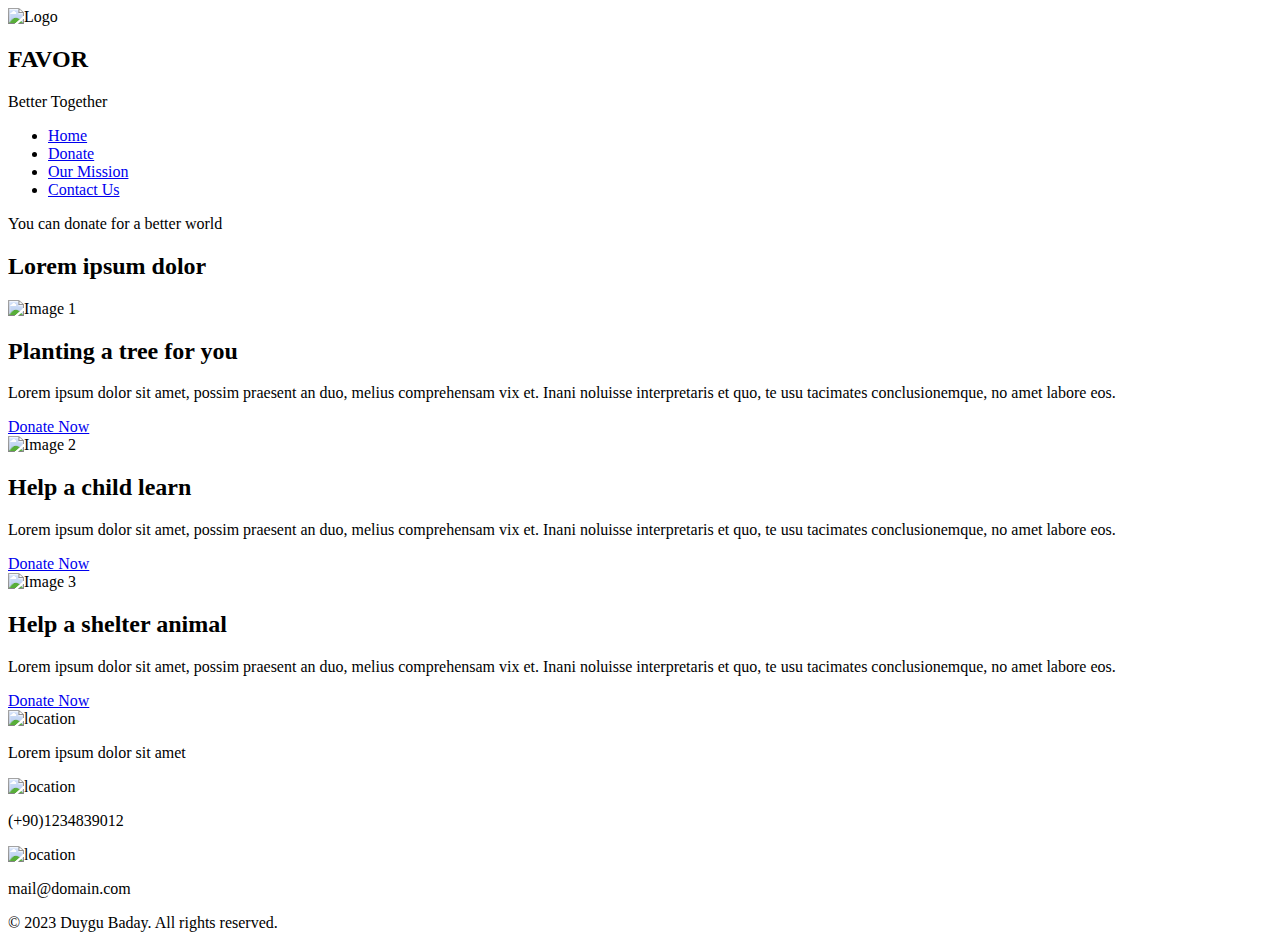
==== donate.html @ 31e2194d "f" ====
<!DOCTYPE html>
<html>

<head>
    <meta charset="utf-8">
    <title>Home</title>
    <link rel="stylesheet" type="text/css" href="css/style.css">
</head>

<body>
    <header>
        <div class="toolbar">
            <div class="logo">
                <img src="images/logo.png" alt="Logo">
                <h2> FAVOR </h2>
				<p> Better Together </p>	
            </div>
            <nav>
                <ul class="navigation">
                    <li class="n-item"><a class="nav-action" href="index.html">Home</a></li>
                    <li class="n-item"><a class="nav-action" href="donate.html">Donate</a></li>
                    <li class="n-item"><a class="nav-action" href="our-mission.html">Our Mission</a></li>
                    <li class="n-item"><a class="nav-action" href="contact-us.html">Contact Us</a></li>
                </ul>
            </nav>
        </div>
    </header>
    <main>
        <div class="donate-text">
            <p>You can donate for a better world</p>
            <h2>Lorem ipsum dolor</h2>
        </div>
        <div class="donate-cards">
            <div class="donate-card">
                <img src="images/donateImage3.jpg" alt="Image 1">
                <h2>Planting a tree for you</h2>
                <p>Lorem ipsum dolor sit amet, possim praesent an duo, melius comprehensam vix et. Inani noluisse
                    interpretaris et quo, te usu
                    tacimates conclusionemque, no amet labore eos.</p>
                <a href="donate.html" class="donate-button">Donate Now</a>
            </div>

            <div class="donate-card">
                <img src="images/donateImage1.png" alt="Image 2">
                <h2>Help a child learn</h2>
                <p>Lorem ipsum dolor sit amet, possim praesent an duo, melius comprehensam vix et. Inani noluisse
                    interpretaris et quo, te usu
                    tacimates conclusionemque, no amet labore eos.</p>
                <a href="donate.html" class="donate-button">Donate Now</a>
            </div>

            <div class="donate-card">
                <img src="images/donateImage2.jpg" alt="Image 3">
                <h2>Help a shelter animal</h2>
                <p>Lorem ipsum dolor sit amet, possim praesent an duo, melius comprehensam vix et. Inani noluisse
                    interpretaris et quo, te usu
                    tacimates conclusionemque, no amet labore eos.</p>
                <a href="donate.html" class="donate-button">Donate Now</a>
            </div>
            <div id="founders"></div>
        </div>
    </main>
    <footer>
        <div class="top-footer">
            <img src="images/locationIcon.png" alt="location">
            <p>Lorem ipsum dolor sit amet</p>
            <img src="images/phoneIcon.jpg" alt="location">
            <p>(+90)1234839012</p>
            <img src="images/mailIcon.jpg" alt="location">
            <p>mail@domain.com</p>
        </div>
        <div class="bottom-footer">
            <p>© 2023 Duygu Baday. All rights reserved. </p>
        </div>
    </footer>
</body>

</html>
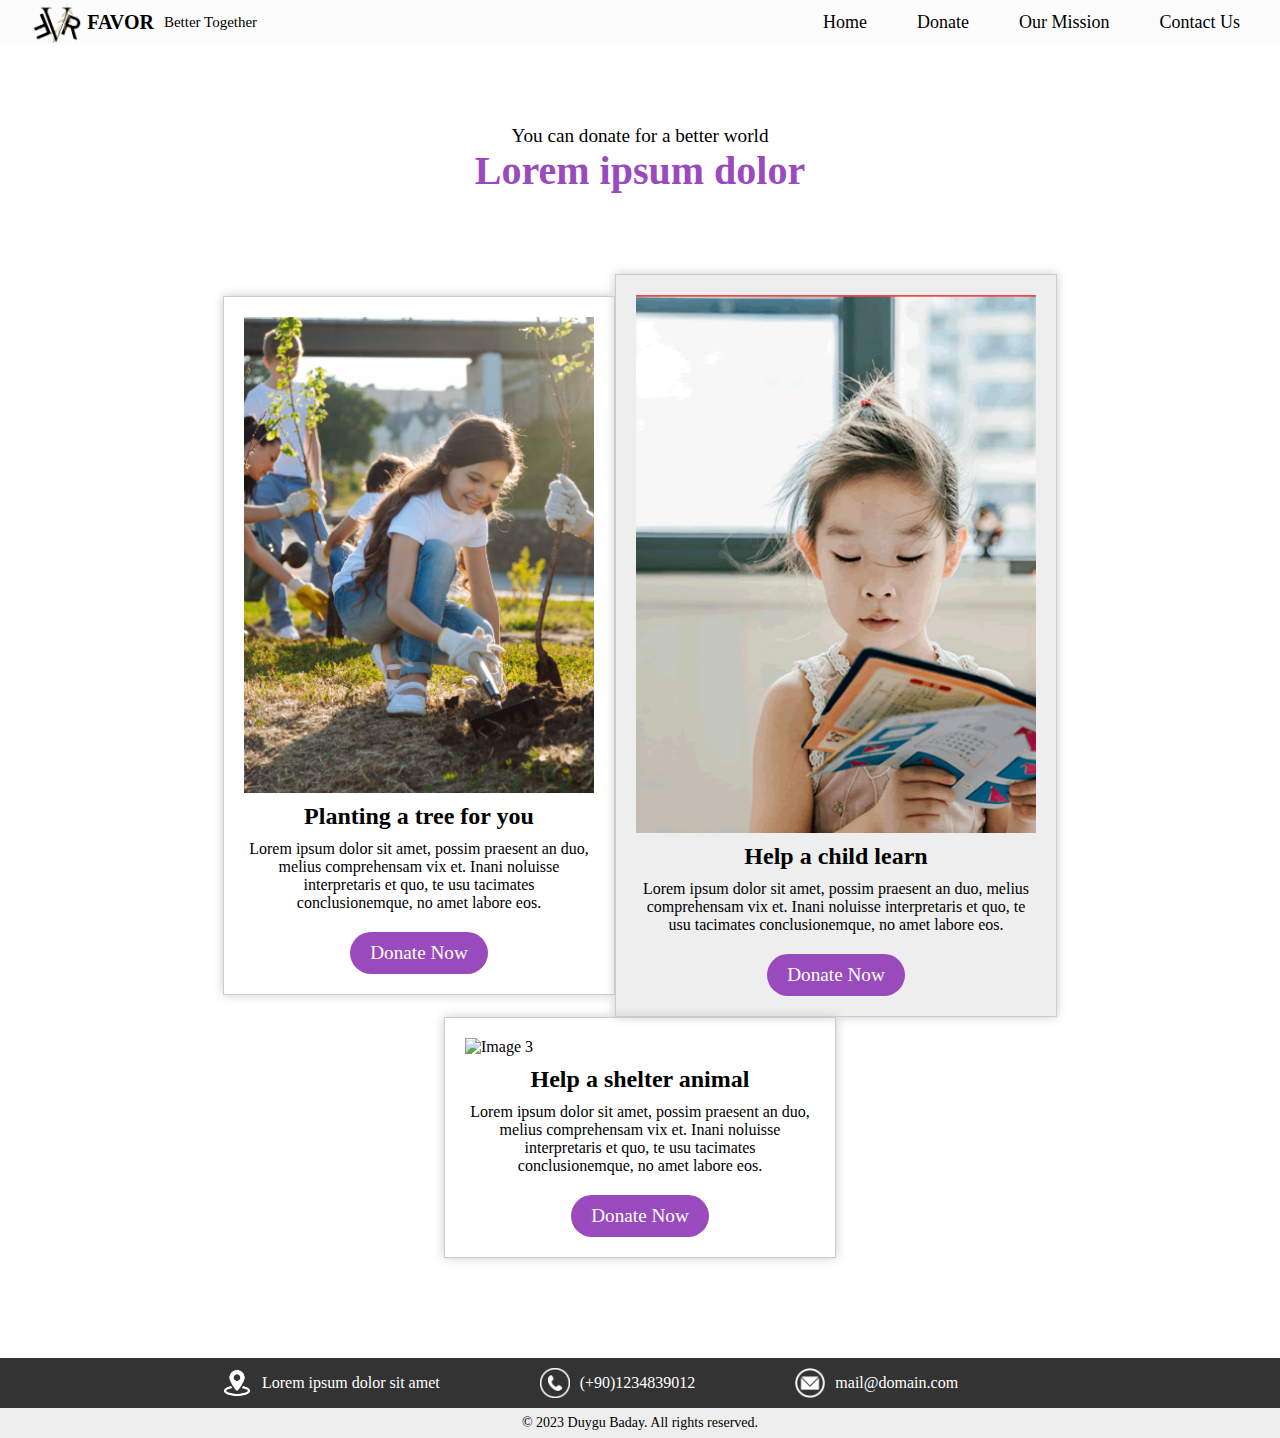
==== commit b5898e01: "dogs id added" ====
--- a/donate.html
+++ b/donate.html
@@ -50,7 +50,7 @@
             </div>
 
             <div class="donate-card">
-                <img src="images/donateImage2.jpg" alt="Image 3">
+                <img id="dogs" alt="Image 3">
                 <h2>Help a shelter animal</h2>
                 <p>Lorem ipsum dolor sit amet, possim praesent an duo, melius comprehensam vix et. Inani noluisse
                     interpretaris et quo, te usu
@@ -75,4 +75,4 @@
     </footer>
 </body>
 
-</html>+</html>
--- a/css/style.css
+++ b/css/style.css
@@ -0,0 +1,389 @@
+* {
+  margin: 0;
+  padding: 0;
+}
+
+body {
+  overflow-y: scroll;
+}
+.logo{
+  display: flex;
+  align-items: center;
+}
+.logo h2{
+  margin-left: -25px;
+  font-size: 20px;
+  
+}
+.logo p{
+  margin-left: 10px;
+  font-size: 15px;
+}
+.toolbar {
+  margin: 0;
+  padding: 0;
+  box-sizing: border-box;
+  display: flex;
+  justify-content: space-between;
+  align-items: center;
+  height: 45px;
+  background-color: rgb(252, 252, 252);
+}
+
+.navigation {
+  list-style-type: none;
+}
+
+.navigation li {
+  margin-left: 30px;
+}
+
+.navigation a.nav-action:hover {
+  color: rgb(180, 39, 180);
+}
+
+.logo img {
+  height: 40px;
+  padding: 30px;
+}
+
+.navigation {
+  display: flex;
+}
+
+.navigation li {
+  margin-right: 20px;
+}
+
+.navigation li:last-child {
+  margin-right: 40px;
+}
+
+.navigation a {
+  color: black;
+  text-decoration: none;
+  font-size: 18px;
+}
+
+.banner {
+  background-image: url("../images/image1.jpg");
+  background-repeat: no-repeat;
+  background-size: cover;
+  color: #ffffff;
+  object-fit: cover;
+  height: 600px;
+  width: 100%;
+}
+
+.banner-top {
+  background: linear-gradient(to bottom, rgba(171, 47, 82, 0.62) 0%, #99b0e1 100%);
+  padding: 432px 0px 170px;
+}
+
+.banner h1 {
+  color: #ffffff;
+}
+
+.banner p {
+  color: #ffffff;
+  margin: 15px auto 15px;
+  max-width: 670px
+}
+
+.banner-text .banner-button {
+  display: inline-block;
+  padding: 10px 20px;
+  background-color: #994abd;
+  color: #ffffff;
+  font-size: 1.2em;
+  margin-top: 10px;
+  text-decoration: none;
+  border-radius: 100px;
+}
+
+.banner-text .banner-button:hover {
+  background-color: #ffffff;
+  color: #c53fd6;
+  transition: background-color 0.3s ease-in-out, color 0.3s ease-in-out;
+}
+
+.banner-text {
+  position: absolute;
+  top: 58%;
+  left: 50%;
+  transform: translate(-50%, -50%);
+  text-align: center;
+  z-index: 1;
+}
+.founder-card {
+  display: flex;
+  align-items: center;
+  margin-top: 80px !important;
+  padding: 0 100px;
+  margin: 0 80px;
+}
+
+.founder-card-text {
+  width: 50%;
+  margin-right: 80px !important;
+}
+
+.founder-card img {
+  float: right;
+  height: 400px;
+  margin-left: 100px;
+}
+
+.founder-card h2 {
+  margin-bottom: 30px;
+  margin-top: 0;
+}
+.about-card {
+  display: flex;
+  align-items: center;
+  margin-top: 80px !important;
+  padding: 0 100px;
+  margin: 0 80px;
+}
+
+.about-card-text {
+  flex-direction: column;
+  margin-right: 70px;
+  line-height: 1.5;
+}
+
+.about-card img {
+  width: 50%;
+  margin-right: 20px;
+}
+
+.about-card h2 {
+  font-size: 24px;
+  margin: 0;
+  justify-content: center;
+}
+
+.about-card-text em {
+  color: #994abd !important;
+  font-size: 16px;
+  line-height: 1.5;
+}
+
+.about-card-text p {
+  margin-top: 10px;
+}
+
+.footer{
+  display: inline-block;
+}
+.top-footer {
+  margin-top: 100px;
+  display: flex;
+  justify-content: center;
+  flex-wrap: wrap;
+  align-items: center;
+  background-color: #333333;
+  padding: 10px;
+  margin-bottom: 0 !important;
+}
+
+.top-footer img {
+  width: 30px;
+  margin-right: 10px;
+}
+
+.top-footer p {
+  color: #ffffff;
+  margin-right: 100px;
+}
+
+footer .bottom-footer {
+  background-color: rgb(238, 238, 238);
+  height: 30px;
+  display: flex;
+  justify-content: center;
+  align-items: center;
+  font-size: 14px;
+
+}
+
+/* Donate Part */
+.donate-text {
+  margin-top: 80px;
+  margin-bottom: 80px;
+  text-align: center;
+}
+.donate-text p {
+  font-size: 1.2em;
+}
+.donate-text h2 {
+  color: #994abd;
+  font-size: 2.5em;
+}
+.donate-cards {
+  display: flex;
+  flex-wrap: wrap;
+  justify-content: center;
+  align-items: center;
+  margin-top: 80px;
+  margin-left: 30px;
+  margin-right: 30px;
+}
+
+.donate-card {
+  display: flex;
+  flex-direction: column;
+  justify-content: center;
+  align-items: center;
+  width: 350px;
+  /* margin: 5px; */
+  padding: 20px;
+  border: 1px solid #ccc;
+  box-shadow: 0 0 10px #ccc;
+}
+.donate-card:nth-child(2) {
+  background-color: rgb(238, 238, 238);
+  width: 400px;
+}
+.donate-card img {
+  width: 100%;
+  height: auto;
+  margin-bottom: 10px;
+}
+
+.donate-card h2 {
+  font-size: 1.5rem;
+  margin-bottom: 10px;
+}
+
+.donate-card p {
+  font-size: 1rem;
+  text-align: center;
+  margin-bottom: 10px;
+}
+
+.donate-card .donate-button {
+  display: inline-block;
+  padding: 10px 20px;
+  background-color: #994abd;
+  color: #ffffff;
+  font-size: 1.2em;
+  margin-top: 10px;
+  text-decoration: none;
+  border-radius: 100px;
+}
+
+.donate-card .donate-button:hover {
+  background-color: #ffffff;
+  color: #c53fd6;
+  transition: background-color 0.3s ease-in-out, color 0.3s ease-in-out;
+}
+
+/* Contact-us style */
+
+#contact {
+  display: flex;
+  justify-content: space-between;
+  align-items: center;
+}
+
+#contact-us {
+  margin-top: 30px;
+  margin-left: 250px;
+  width: 500px;
+  padding: 20px;
+  border-radius: 5px;  
+}
+
+form {
+  display: flex;
+  flex-direction: column;
+}
+
+input,
+textarea {
+  padding: 10px;
+  margin-bottom: 20px;
+  border: 1px solid #5c70d1;
+  border-radius: 5px;
+  font-size: 16px;
+}
+
+#map {
+  margin-top: 50px;
+  position: relative;
+  left: -100px;
+}
+#uiTable tr:nth-child(7) td:last-child input {
+  width: 100%;
+  height: auto;
+  min-height: 100px ;
+}
+
+/* Mission Style */
+
+.mission {
+  display: flex;
+  margin-top: 80px;
+  margin-left: 30px;
+  margin-right: 30px;
+  flex-direction: row;
+  justify-content: center;
+  align-items: stretch;
+  height: 100%;
+}
+
+.mission-cards, .mid-mission-card {
+  display: flex;
+  flex-direction: column;
+  align-items: center;
+}
+
+.mission-card {
+  display: flex;
+  flex-direction: column;
+
+}
+
+.mission-card img {
+  width: 100%;
+  max-width: 200px;
+  height: auto;
+}
+
+.mission-card p {
+  font-size: 1.1em;
+  margin: 20px;
+  margin-bottom: 100px;
+}
+
+.mission-definition-card {
+  display: flex;
+  flex-direction: column;
+  justify-content: center;
+  align-items: center;
+  margin-left: -30px;
+}
+
+.mission-definition-card img {
+  width: 100%;
+  height: auto;
+}
+
+.mission-definition-card p {
+  margin: 20px;
+  text-align: center;
+}
+.mission-text {
+  margin-top: 80px;
+  margin-bottom: 80px;
+  text-align: center;
+}
+
+.mission-text h2 {
+  font-size: 2em;
+}
+
+input:invalid:required {
+  border: 1px solid red;
+}
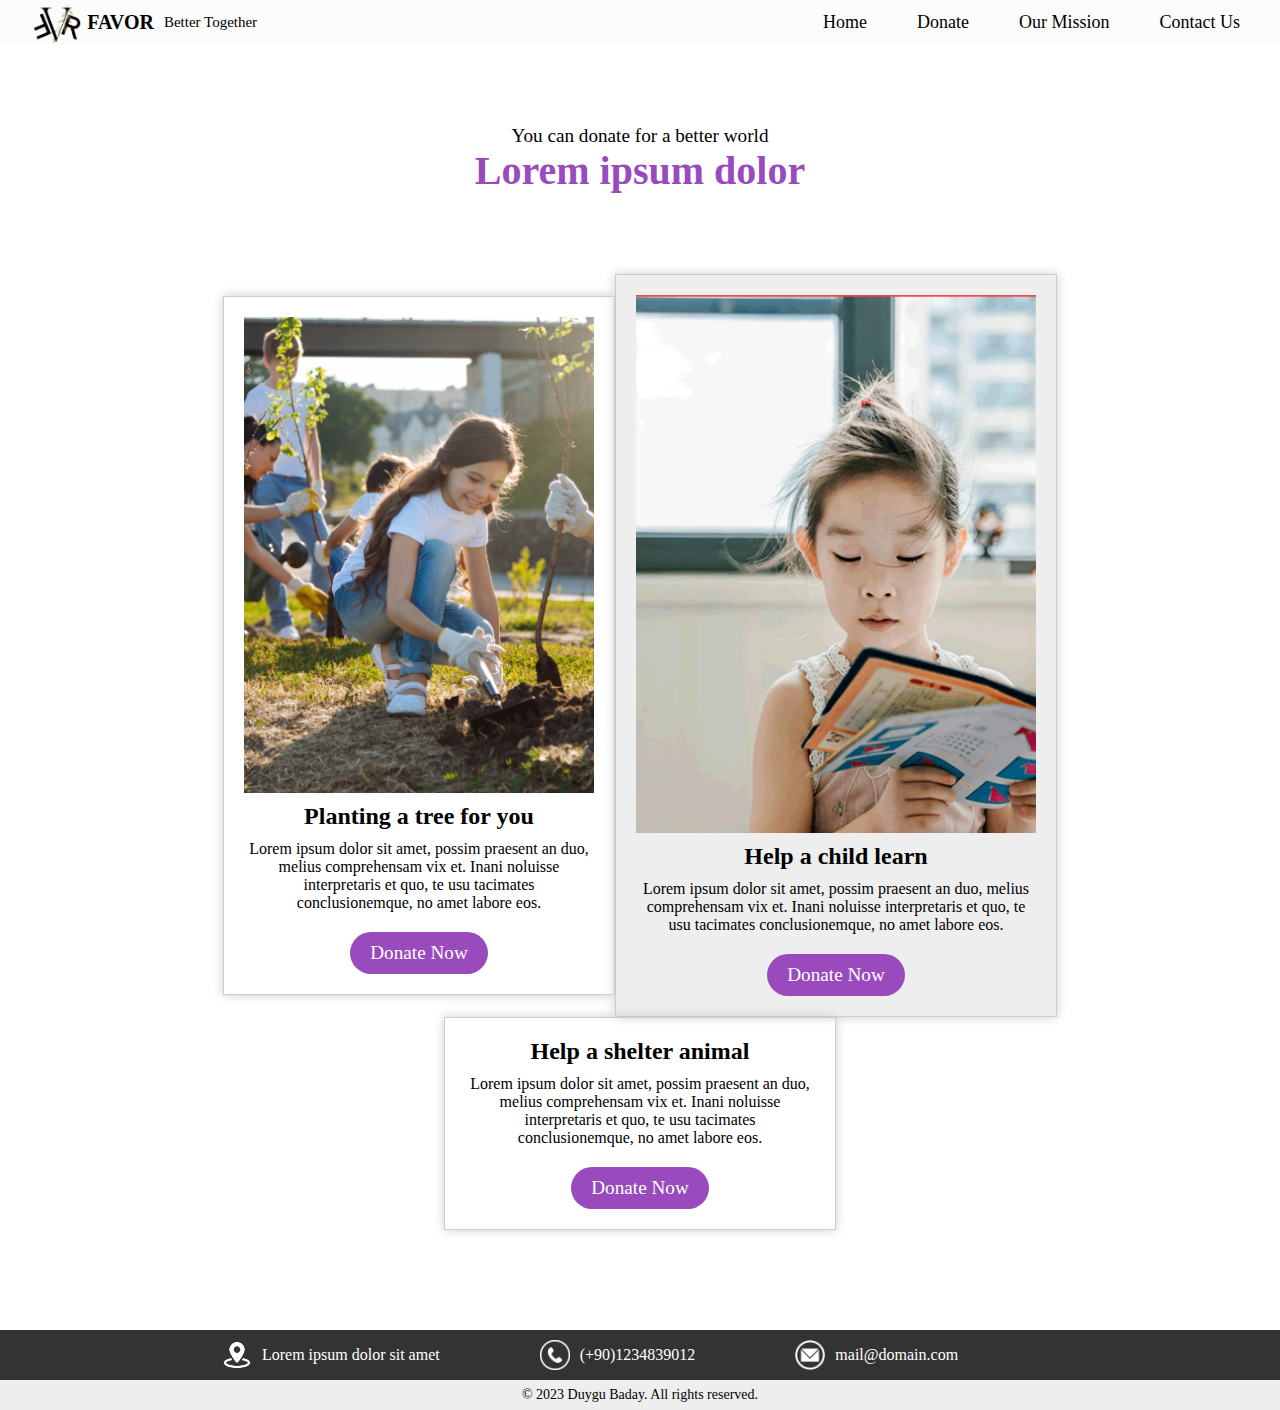
==== commit c88dc7d9: "Update donate.html" ====
--- a/donate.html
+++ b/donate.html
@@ -49,15 +49,12 @@
                 <a href="donate.html" class="donate-button">Donate Now</a>
             </div>
 
-            <div class="donate-card">
-                <img id="dogs" alt="Image 3">
-                <h2>Help a shelter animal</h2>
-                <p>Lorem ipsum dolor sit amet, possim praesent an duo, melius comprehensam vix et. Inani noluisse
-                    interpretaris et quo, te usu
-                    tacimates conclusionemque, no amet labore eos.</p>
-                <a href="donate.html" class="donate-button">Donate Now</a>
-            </div>
-            <div id="founders"></div>
+    <div class="donate-card">
+        <h2 id="dog-image">Help a shelter animal</h2>
+        <p>Lorem ipsum dolor sit amet, possim praesent an duo, melius comprehensam vix et. Inani noluisse interpretaris et quo, te usu
+            tacimates conclusionemque, no amet labore eos.</p>
+        <a href="donate.html" class="donate-button">Donate Now</a>
+    </div>
         </div>
     </main>
     <footer>
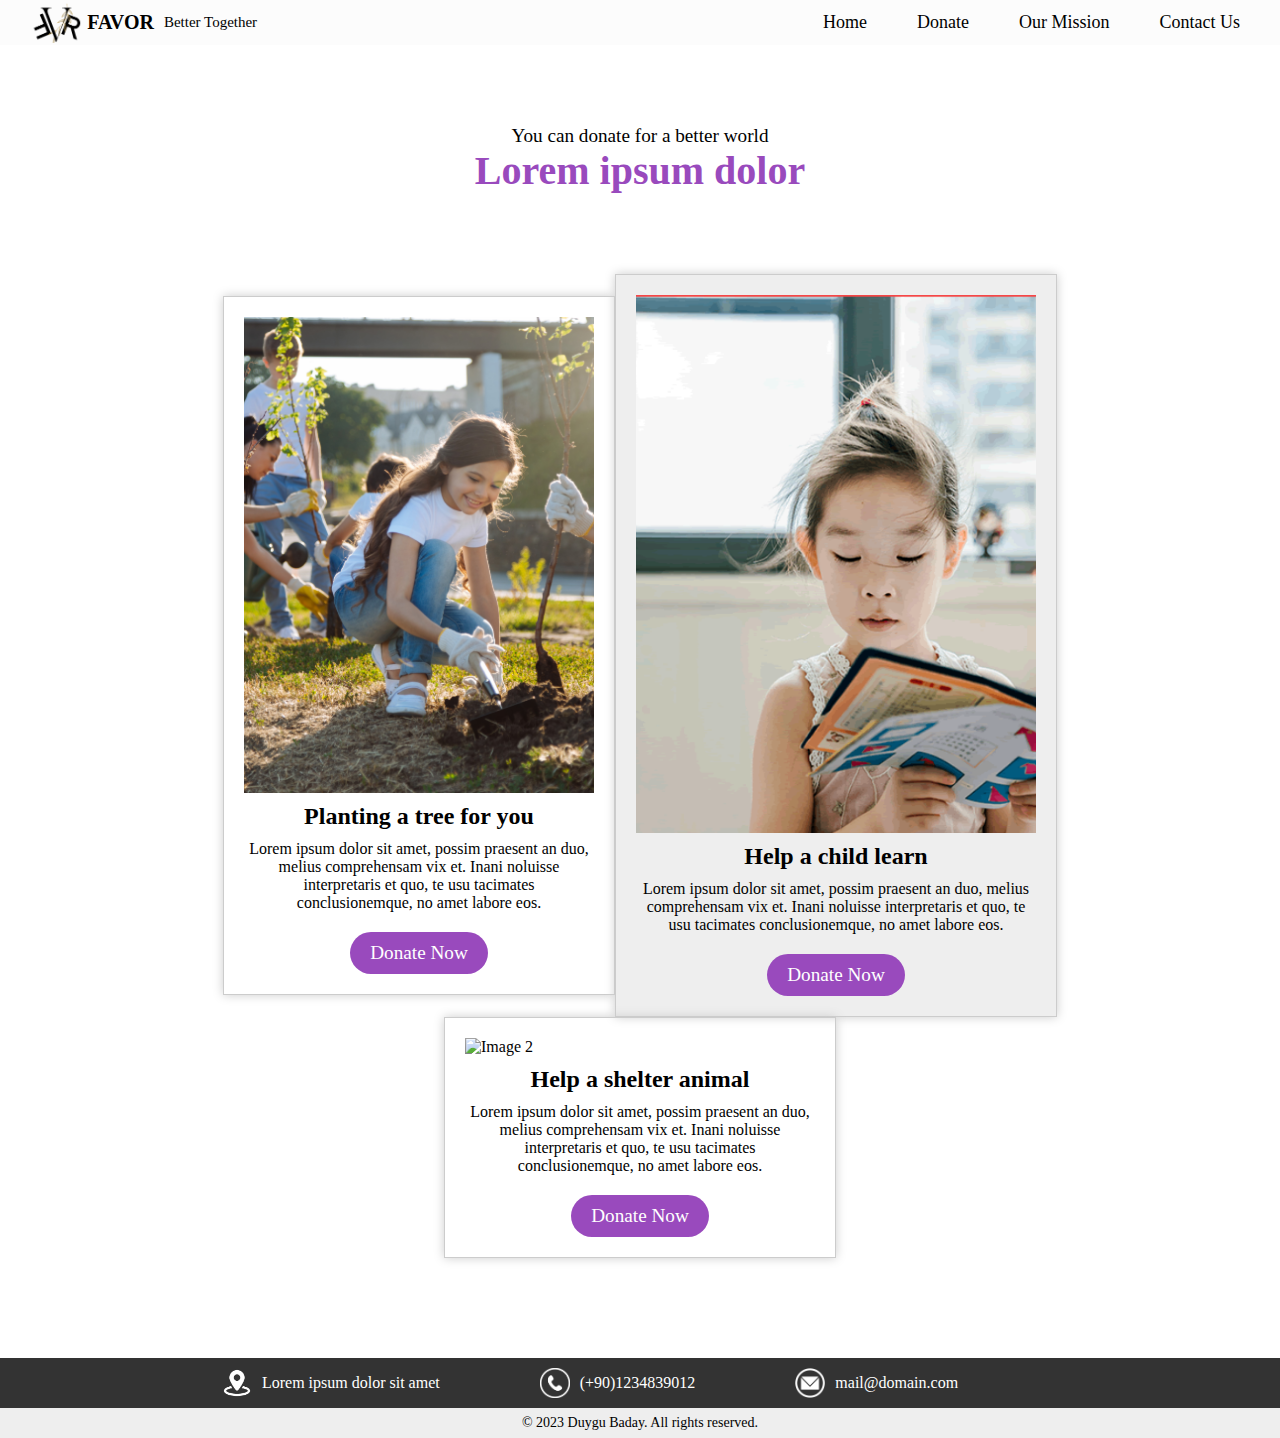
==== commit 7f8a632f: "Update donate.html" ====
--- a/donate.html
+++ b/donate.html
@@ -50,7 +50,8 @@
             </div>
 
     <div class="donate-card">
-        <h2 id="dog-image">Help a shelter animal</h2>
+	 <img  id="dog-image" alt="Image 2">
+        <h2>Help a shelter animal</h2>
         <p>Lorem ipsum dolor sit amet, possim praesent an duo, melius comprehensam vix et. Inani noluisse interpretaris et quo, te usu
             tacimates conclusionemque, no amet labore eos.</p>
         <a href="donate.html" class="donate-button">Donate Now</a>
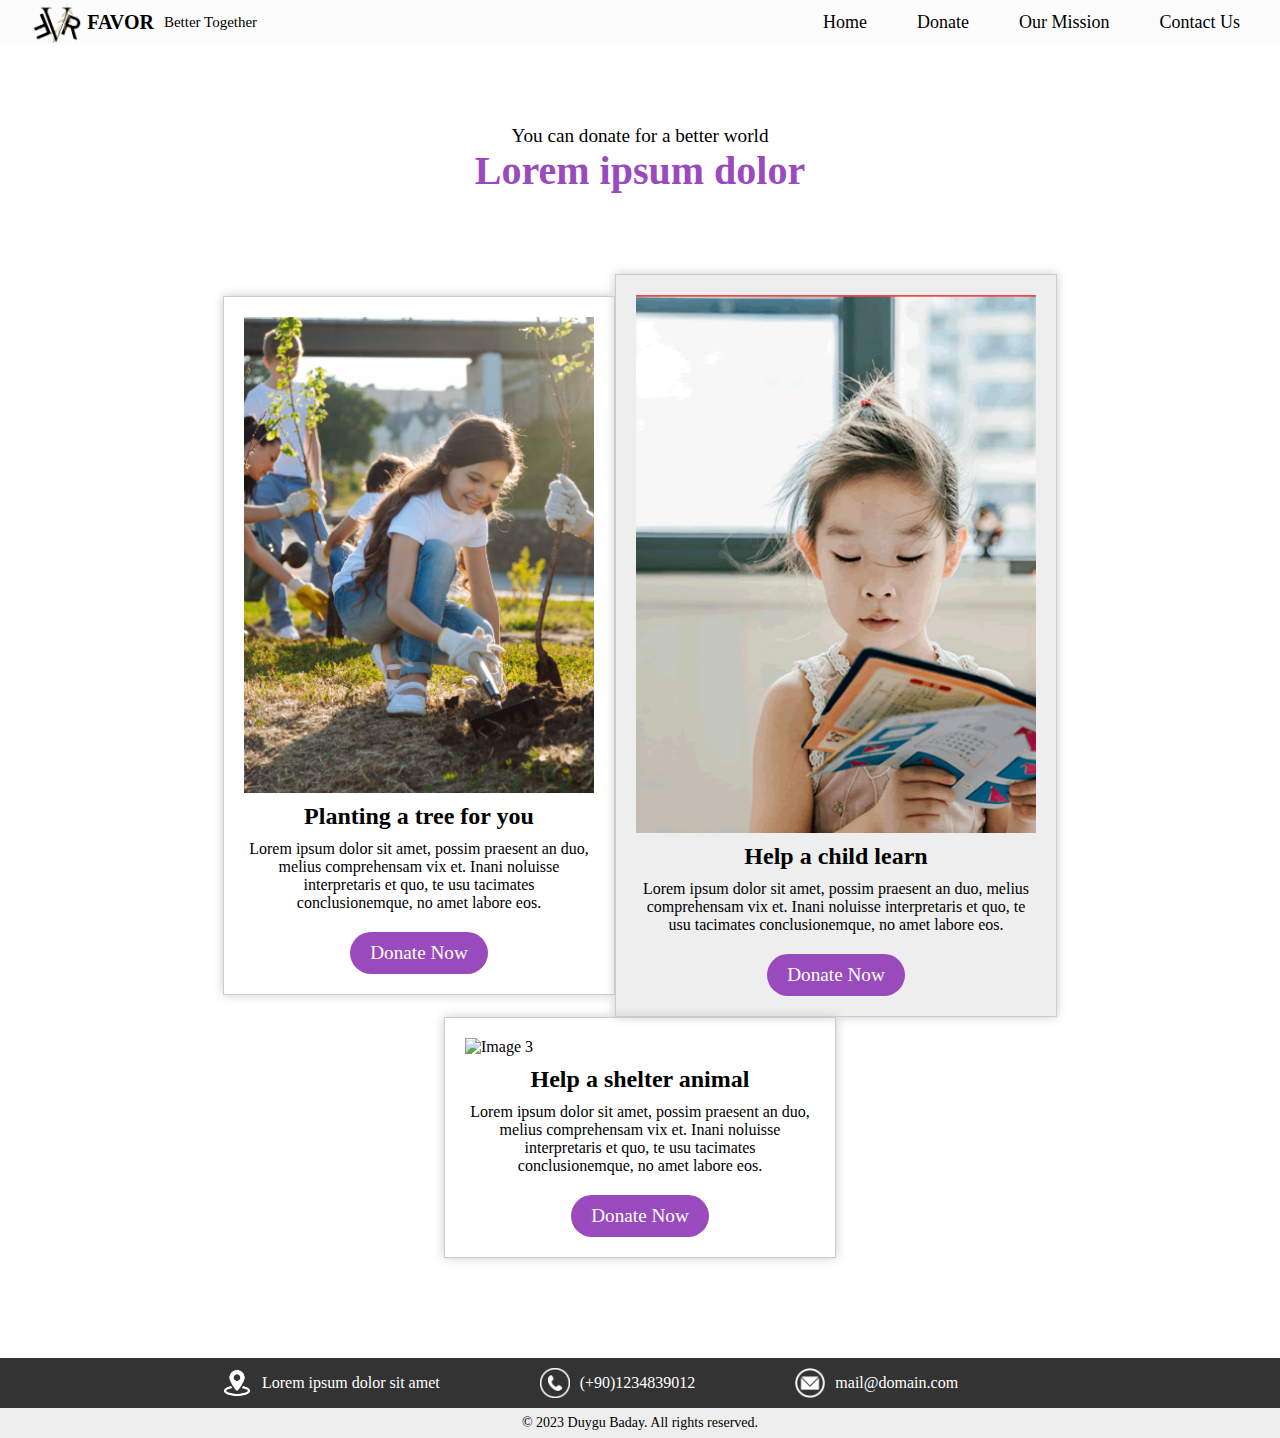
==== commit 3d65a46c: "<img id="shelter-animal-img" alt="Image 3"> eklendi" ====
--- a/donate.html
+++ b/donate.html
@@ -4,7 +4,11 @@
 <head>
     <meta charset="utf-8">
     <title>Home</title>
-    <link rel="stylesheet" type="text/css" href="css/style.css">
+	<script src="https://ajax.googleapis.com/ajax/libs/jquery/3.5.1/jquery.min.js"></script>
+    <script src="jquery-ui.js"></script>
+    <link rel="stylesheet" href="jquery-ui.css">
+	<link rel="stylesheet" type="text/css" href="css/style.css">
+	<script src="script.js"></script>
 </head>
 
 <body>
@@ -49,13 +53,14 @@
                 <a href="donate.html" class="donate-button">Donate Now</a>
             </div>
 
-    <div class="donate-card">
-	 <img  id="dog-image" alt="Image 2">
-        <h2>Help a shelter animal</h2>
-        <p>Lorem ipsum dolor sit amet, possim praesent an duo, melius comprehensam vix et. Inani noluisse interpretaris et quo, te usu
-            tacimates conclusionemque, no amet labore eos.</p>
-        <a href="donate.html" class="donate-button">Donate Now</a>
-    </div>
+            <div class="donate-card">
+                <img id="shelter-animal-img" alt="Image 3">
+                <h2>Help a shelter animal</h2>
+                <p>Lorem ipsum dolor sit amet, possim praesent an duo, melius comprehensam vix et. Inani noluisse
+                    interpretaris et quo, te usu
+                    tacimates conclusionemque, no amet labore eos.</p>
+                <a href="donate.html" class="donate-button">Donate Now</a>
+            </div>
         </div>
     </main>
     <footer>
